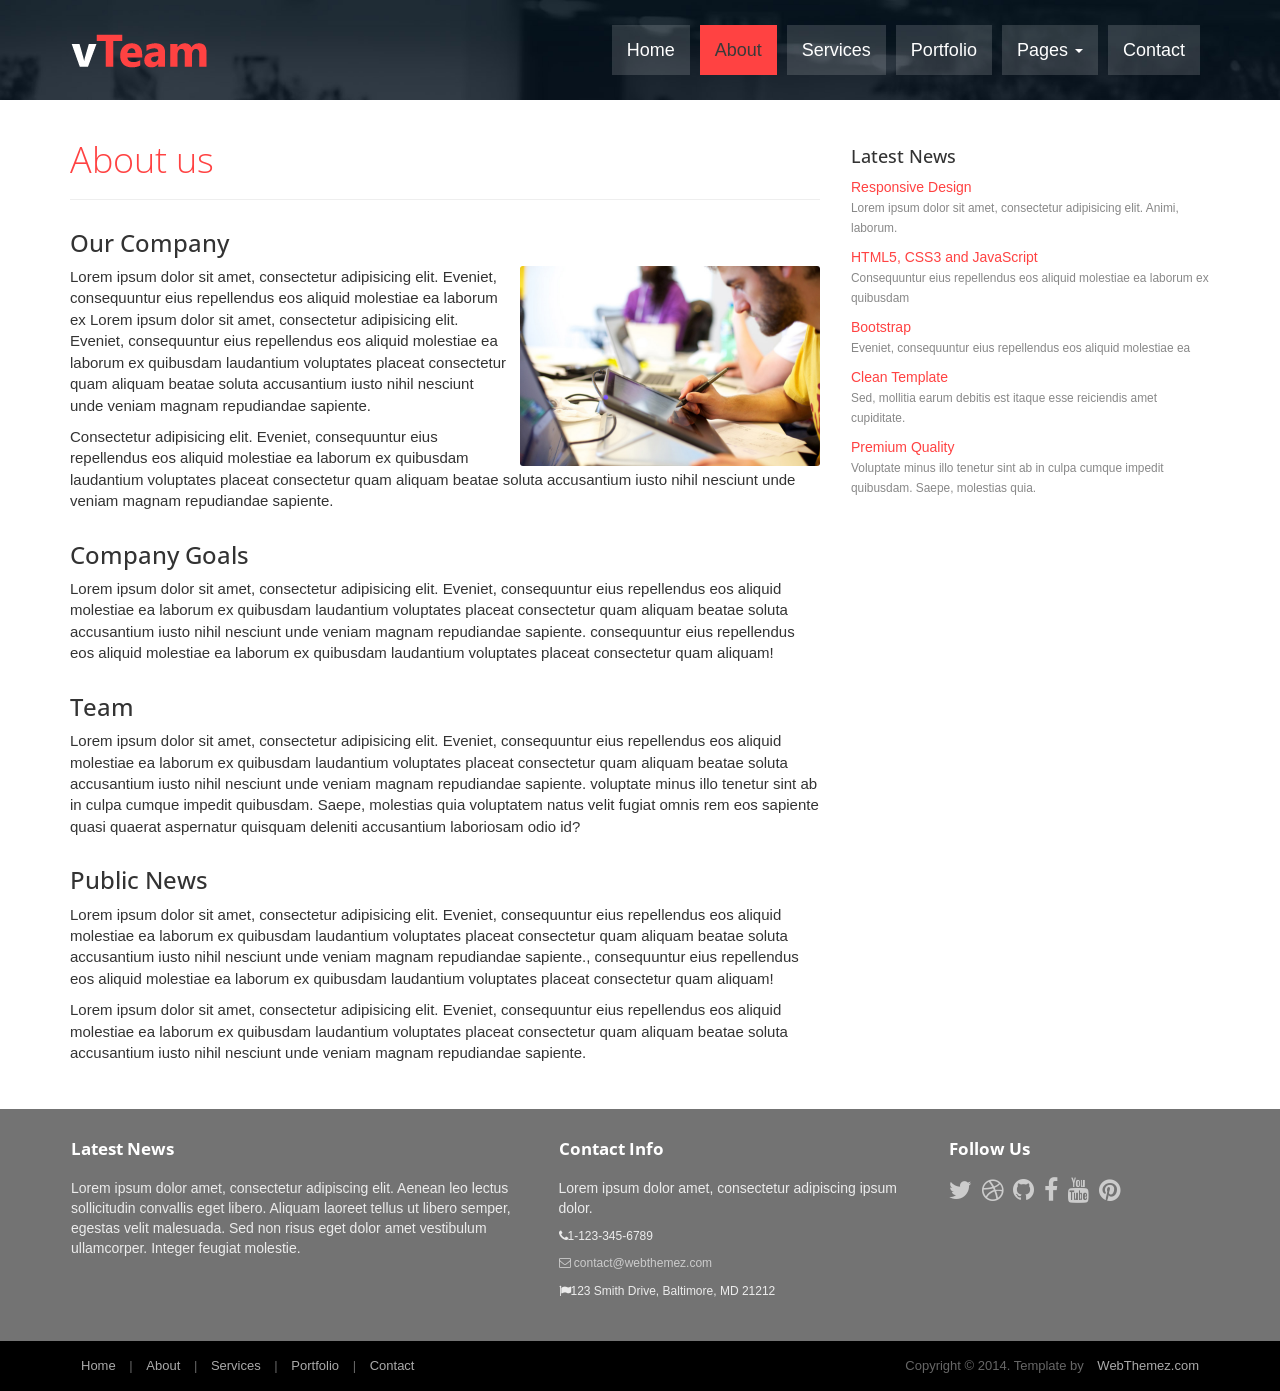
==== about.html @ 4f060463 "Initial commit" ====
<!DOCTYPE html>
<html lang="en">
<head>
	<meta charset="utf-8">
	<meta name="viewport"    content="width=device-width, initial-scale=1.0">
	<meta name="description" content="vTeam a Corporate Multipurpose Free Bootstrap Responsive template">
	<meta name="author" content="webThemez.com">	
	<title>vTeam a Corporate Multipurpose Free Bootstrap Responsive template</title>
	<link rel="favicon" href="assets/images/favicon.png">	
	<link rel="stylesheet" media="screen" href="http://fonts.googleapis.com/css?family=Open+Sans:300,400,700">
	<link rel="stylesheet" href="assets/css/bootstrap.min.css">
	<link rel="stylesheet" href="assets/css/font-awesome.min.css">
	<!-- Custom styles for our template -->
	<link rel="stylesheet" href="assets/css/bootstrap-theme.css" media="screen" >
	<link rel="stylesheet" href="assets/css/style.css">
	<!-- HTML5 shim and Respond.js IE8 support of HTML5 elements and media queries -->
	<!--[if lt IE 9]>
	<script src="assets/js/html5shiv.js"></script>
	<script src="assets/js/respond.min.js"></script>
	<![endif]-->
</head>

<body>
	<!-- Fixed navbar -->
	<div class="navbar navbar-inverse navbar-fixed-top headroom" >
		<div class="container">
			<div class="navbar-header">
				<!-- Button for smallest screens -->
				<button type="button" class="navbar-toggle" data-toggle="collapse" data-target=".navbar-collapse"><span class="icon-bar"></span> <span class="icon-bar"></span> <span class="icon-bar"></span> </button>
				<a class="navbar-brand" href="index.html"><img src="assets/images/logo.png" alt="vOne HTML5 template"></a>
			</div>
			<div class="navbar-collapse collapse">
				<ul class="nav navbar-nav pull-right">
					<li><a href="index.html">Home</a></li>
					<li class="active"><a href="about.html">About</a></li>
					<li><a href="services.html">Services</a></li>
					<li><a href="portfolio.html">Portfolio</a></li>
					<li class="dropdown">
						<a href="#" class="dropdown-toggle" data-toggle="dropdown">Pages <b class="caret"></b></a>
						<ul class="dropdown-menu">
							<li><a href="sidebar-right.html">Right Sidebar</a></li>
							<li><a href="#">Dummy Link1</a></li>
							<li><a href="#">Dummy Link2</a></li>
							<li><a href="#">Dummy Link3</a></li>
						</ul>
					</li>
					<li><a href="contact.html">Contact</a></li>
					
				</ul>
			</div><!--/.nav-collapse -->
		</div>
	</div> 
	<!-- /.navbar -->

	<header id="head" class="secondary"></header>

	<!-- container -->
	<div class="container">

		<div class="row">
			
			<!-- Article main content -->
			<article class="col-sm-8 maincontent">
				<header class="page-header">
					<h1 class="page-title">About us</h1>
				</header>
				<h3>Our Company</h3>
				<p><img src="assets/images/about.jpg" alt="" class="img-rounded pull-right" width="300" > Lorem ipsum dolor sit amet, consectetur adipisicing elit. Eveniet, consequuntur eius repellendus eos aliquid molestiae ea laborum ex Lorem ipsum dolor sit amet, consectetur adipisicing elit. Eveniet, consequuntur eius repellendus eos aliquid molestiae ea laborum ex quibusdam laudantium voluptates placeat consectetur quam aliquam beatae soluta accusantium iusto nihil nesciunt unde veniam magnam repudiandae sapiente.</p>
				<p>Consectetur adipisicing elit. Eveniet, consequuntur eius repellendus eos aliquid molestiae ea laborum ex quibusdam laudantium voluptates placeat consectetur quam aliquam beatae soluta accusantium iusto nihil nesciunt unde veniam magnam repudiandae sapiente.</p>
				<h3>Company Goals</h3>
				<p>Lorem ipsum dolor sit amet, consectetur adipisicing elit. Eveniet, consequuntur eius repellendus eos aliquid molestiae ea laborum ex quibusdam laudantium voluptates placeat consectetur quam aliquam beatae soluta accusantium iusto nihil nesciunt unde veniam magnam repudiandae sapiente. consequuntur eius repellendus eos aliquid molestiae ea laborum ex quibusdam laudantium voluptates placeat consectetur quam aliquam!</p>
				<h3>Team</h3>
				<p>Lorem ipsum dolor sit amet, consectetur adipisicing elit. Eveniet, consequuntur eius repellendus eos aliquid molestiae ea laborum ex quibusdam laudantium voluptates placeat consectetur quam aliquam beatae soluta accusantium iusto nihil nesciunt unde veniam magnam repudiandae sapiente. voluptate minus illo tenetur sint ab in culpa cumque impedit quibusdam. Saepe, molestias quia voluptatem natus velit fugiat omnis rem eos sapiente quasi quaerat aspernatur quisquam deleniti accusantium laboriosam odio id?</p>
				<h3>Public News</h3>
				<p>Lorem ipsum dolor sit amet, consectetur adipisicing elit. Eveniet, consequuntur eius repellendus eos aliquid molestiae ea laborum ex quibusdam laudantium voluptates placeat consectetur quam aliquam beatae soluta accusantium iusto nihil nesciunt unde veniam magnam repudiandae sapiente., consequuntur eius repellendus eos aliquid molestiae ea laborum ex quibusdam laudantium voluptates placeat consectetur quam aliquam!</p>
				<p>Lorem ipsum dolor sit amet, consectetur adipisicing elit. Eveniet, consequuntur eius repellendus eos aliquid molestiae ea laborum ex quibusdam laudantium voluptates placeat consectetur quam aliquam beatae soluta accusantium iusto nihil nesciunt unde veniam magnam repudiandae sapiente.</p>
				
			</article>
			<!-- /Article -->
			
			<!-- Sidebar -->
			<aside class="col-sm-4 sidebar sidebar-right">

				<div class="panel">
					<h4>Latest News</h4>
					<ul class="list-unstyled list-spaces">
						<li><a href="">Responsive Design</a><br><span class="small text-muted">Lorem ipsum dolor sit amet, consectetur adipisicing elit. Animi, laborum.</span></li>
						<li><a href="">HTML5, CSS3 and JavaScript</a><br><span class="small text-muted">Consequuntur eius repellendus eos aliquid molestiae ea laborum ex quibusdam</span></li>
						<li><a href="">Bootstrap</a><br><span class="small text-muted">Eveniet, consequuntur eius repellendus eos aliquid molestiae ea</span></li>
						<li><a href="">Clean Template</a><br><span class="small text-muted">Sed, mollitia earum debitis est itaque esse reiciendis amet cupiditate.</span></li>
						<li><a href="">Premium Quality</a><br><span class="small text-muted">Voluptate minus illo tenetur sint ab in culpa cumque impedit quibusdam. Saepe, molestias quia.</span></li>
					</ul>
				</div>

			</aside>
			<!-- /Sidebar -->

		</div>
	</div>	<!-- /container -->
	
	<footer id="footer" class="top-space">

		<div class="footer1">
			<div class="container">
				<div class="row">
					<div class="col-md-5 panel">
						<h3 class="panel-title">Latest News</h3>
						<div class="panel-body">
							<p>Lorem ipsum dolor amet, consectetur adipiscing elit. Aenean leo lectus sollicitudin convallis eget libero. Aliquam laoreet tellus ut libero semper, egestas velit malesuada. Sed non risus eget dolor amet vestibulum ullamcorper. Integer feugiat molestie.</p> 
						</div>
					</div>

					<div class="col-md-4 panel contact"> 
						<h3 class="panel-title">Contact Info</h4>
						<div class="panel-body">
						<p>Lorem ipsum dolor amet, consectetur adipiscing ipsum dolor.</p>
						<ul>
						  <li><i class="fa fa-phone"></i>1-123-345-6789</li>
						  <li><a href="#"><i class="fa fa-envelope-o"></i> contact@webthemez.com</a></li>
						  <li><i class="fa fa-flag"></i>123 Smith Drive, Baltimore, MD 21212</li>
						</ul> 
						</div>
					</div>

					<div class="col-md-3 panel">
						<h3 class="panel-title">Follow Us</h3>
						<div class="panel-body">
							<p class="follow-me-icons">
								<a href=""><i class="fa fa-twitter fa-2"></i></a>
								<a href=""><i class="fa fa-dribbble fa-2"></i></a>
								<a href=""><i class="fa fa-github fa-2"></i></a>
								<a href=""><i class="fa fa-facebook fa-2"></i></a>
								<a href=""><i class="fa fa-youtube fa-2"></i></a>
								<a href=""><i class="fa fa-pinterest fa-2"></i></a>
							</p>	
						</div>
					</div>
			
				</div> <!-- /row of panels -->
			</div>
		</div>

		<div class="footer2">
			<div class="container">
				<div class="row">
					
					<div class="col-md-6 panel">
						<div class="panel-body">
							<p class="simplenav">
								<a href="index.html">Home</a> | 
								<a href="about.html">About</a> |
								<a href="services.html">Services</a> |
								<a href="portfolio.html">Portfolio</a> |
								<a href="contact.html">Contact</a> 
							</p>
						</div>
					</div>

					<div class="col-md-6 panel">
						<div class="panel-body">
							<p class="text-right">
								Copyright &copy; 2014. Template by <a href="http://webthemez.com/" rel="develop">WebThemez.com</a> 
							</p>
						</div>
					</div>

				</div> <!-- /row of panels -->
			</div>
		</div>

	</footer>	
		




	<!-- JavaScript libs are placed at the end of the document so the pages load faster -->
	<script src="http://ajax.googleapis.com/ajax/libs/jquery/1.10.2/jquery.min.js"></script>
	<script src="http://netdna.bootstrapcdn.com/bootstrap/3.0.0/js/bootstrap.min.js"></script>
	<script src="assets/js/headroom.min.js"></script>
	<script src="assets/js/jQuery.headroom.min.js"></script>
	<script src="assets/js/custom.js"></script>
</body>
</html>
---- assets/css/style.css ----
/*
Theme: vTeam a Corporate Multipurpose Free Bootstrap Responsive template
Description: Free to use for personal and commercial use
Author: WebThemez.com
Website: http://webthemez.com
Note: Please do not remove the footer backlink (webthemez.com)--(if you want to remove contact: webthemez@gmail.com)
Licence: Creative Commons Attribution 3.0** - http://creativecommons.org/licenses/by/3.0/
*/

/*General*/
h1, h2, h3, h4, h5, h6 {
	font-family: "Open sans", Helvetica, Arial;
}
a {
color:#FF4242;
text-decoration: none;
}
p {
	font-size: 15px;
}
h1, .h1, h2, .h2, h3, .h3 {
	margin-top: 30px;
}
blockquote {
	font-style: italic;
	font-family: Georgia;
	color: #999;
	margin: 30px 0 30px;
}
label {
	color: #777;
}
.herotxt{
	background:#FF4242;
}
 
.herotxt p {
	font-size: 20px;
	color:#fff;
}
.herotxt span {
color: #fff;
display: block;
font-size: 35px;
line-height: 45px;
font-weight: normal;
margin-bottom: 12px; 
}
.herotxt p {
margin-bottom: 0;
}
.herotxt .btn-download a {
margin-top: 37px;
text-align: center;
display: inline-block;
background: #FFF317;
font-size: 18px;
padding: 10px 25px;
text-decoration:none;
color:#222;
} 
.herotxt .btn-download{ 
text-align: center;
} 
.highlight {
	margin-top: 40px;
	border-left: 1px solid rgba(255, 255, 255, 0.13);
}
.highlight:first-child {
	border: none;
}
element.style {
}
.headroom {
	-webkit-transition: all 0.4s ease-out;
	-moz-transition: all 0.4s ease-out;
	-o-transition: all 0.4s ease-out;
	transition: all 0.4s ease-out;
}
.navbar-nav .dropdown-menu {
	left: -5px;
	font-size: 13px;
	background-color:#ff4242;
}
.navbar-nav .dropdown-menu > li > a{
	color:#fff;
}
.navbar-inverse .navbar-nav > li > a, .navbar-inverse .navbar-nav > .open ul > a {
color: rgba(255, 255, 255, 1); 
background: rgba(255, 255, 255, 0.15);
}
.navbar-inverse {
	background:transparent;
}
.navbar-nav>li{
	margin-right: 10px;
}
.navbar-nav>li>a {
	font-size: 18px;
}
.navbar-inverse{
	border:none !important;	
}
.navbar-inverse .navbar-nav > .active > a, .navbar-nav>li:hover { 
color: #3A3A3A !important;
background:#FF4242;
}
.navbar-fixed-top, .navbar-fixed-bottom { 
z-index: 9999;
}
.navbar-fixed-top{
	position:absolute;
	}
.btn:hover{
	color: #3A3A3A !important;
background: #2ED037;
}
.btn{
	color: #3A3A3A !important;
background: #85E556;
}
.btn-action, .btn-primary {
color: #3A3A3A !important;
background: #85E556;
}
/* Header */
#head {
	background: #181015 url( ../images/bg_header.jpg) no-repeat;
	background-size: cover;
	min-height: 520px;
	text-align: center;
	padding-top: 240px;
	color: white;
	font-family: "Open sans", Helvetica, Arial;
	font-weight: 300;
}
#head.secondary {
	height: 100px;
	min-height: 100px;
	padding-top: 0px;
}
#head .lead {
	font-family: "Open sans", Helvetica, Arial;
	font-size: 44px;
	margin-bottom: 6px;
	color: white;
	line-height: 1.15em;
}
#head .tagline {
	color: rgba(255,255,255,0.75);
	margin-bottom: 25px;
}
#head .tagline a {
	color: #fff;
}
#head .btn {
	margin-bottom: 10px;
}
#head .btn-default {
	text-shadow: none;
	background: transparent;
	color: rgba(255,255,255,.5);
	-webkit-box-shadow: inset 0px 0px 0px 3px rgba(255,255,255,.5);
	-moz-box-shadow: inset 0px 0px 0px 3px rgba(255,255,255,.5);
	box-shadow: inset 0px 0px 0px 3px rgba(255,255,255,.5);
	background: transparent;
}
#head .btn-default:hover,  #head .btn-default:focus {
	color: rgba(255,255,255,.8);
	-webkit-box-shadow: inset 0px 0px 0px 3px rgba(255,255,255,.8);
	-moz-box-shadow: inset 0px 0px 0px 3px rgba(255,255,255,.8);
	box-shadow: inset 0px 0px 0px 3px rgba(255,255,255,.8);
	background: transparent;
}
#head .btn-default:active,  #head .btn-default.active {
	color: #fff;
	-webkit-box-shadow: inset 0px 0px 0px 3px #fff;
	-moz-box-shadow: inset 0px 0px 0px 3px #fff;
	box-shadow: inset 0px 0px 0px 3px #fff;
	background: transparent;
}
.panel {
	margin-bottom: 0px;
	background-color: transparent;
	border: 1px solid transparent;
	border-radius: 0px;
	-webkit-box-shadow: none;
	box-shadow: none;
}
.panel-body {
	padding: 0px;
}
.sectionBox {
	padding-top: 35px;
	padding-bottom:40px;
} 
.slideUp {
	top: -100px;
}
.headroom {
	-webkit-transition: all 0.4s ease-out;
	-moz-transition: all 0.4s ease-out;
	-o-transition: all 0.4s ease-out;
	transition: all 0.4s ease-out;
}
.serviceslist .btn {
	padding: 10px 38px;
	font-weight: bold;
	border: 0 none;
	-webkit-border-radius: 3px;
	-moz-border-radius: 3px;
	border-radius: 3px;
	width:100%;
}
/* Highlights*/
.highlight {
	margin-top: 40px;
}
.h-caption {
	text-align: center;
}
.h-caption i {
	display: block;
	font-size: 46px;
	color: #fff;
	float:left;	
	margin-right: 9px; 
}
.thumbnail {
display: block;
padding: 0px;
border-radius: 0;
}
.h-caption h4 {
	color: #000;
	font-size: 22px;
	font-weight: normal; 
	text-align:left; 
	padding-bottom:15px;	
}
.h-caption .fa {
color: #FF4242;
font-size: 32px;
}
.caption h4 {
	color: #000;
	font-size: 22px;
	font-weight: normal; 
	text-align:left; 
}
.jumbotron p {
	font-size: inherit;
	color: #555;
	font-size: 16px;
	padding: 0px;
}
.jumbotron .fa{ 
	color:#FF4242;
	}
.h-body {
}
.jumbotron { 
background:#fff;
}
.page-title {
	margin-top: 20px;
	font-weight: 300;
	color:#FF4242;
}
.text-muted {
	color: #888;
}
.breadcrumb {
	background: none;
	padding: 0;
	margin: 30px 0 0px 0;
}
ul.list-spaces li {
	margin-bottom: 10px;
}
.bgColor1 {
	background-color: #323a47;
	color: #fff;
}
.bgColor1 .fa {
	color: #fff;
}
/* Helpers */
.container-full {
	margin: 0 auto;
	width: 100%;
}
.top-space {
	margin-top: 35px;
}
.top-margin {
	margin-top: 20px;
}
img {
	max-width: 100%;
}
img.pull-right {
	margin-left: 10px;
}
img.pull-left {
	margin-right: 10px;
}
#map {
	width: 100%;
	height: 280px;
}
#social {
	margin-top: 50px;
	margin-bottom: 50px;
}
#social .wrapper {
	width: 340px;
	margin: 0 auto;
}
.sidebar {
	padding-top: 36px;
	padding-bottom: 30px;
}
.sidebar .panel {
	margin-bottom: 20px;
}
.sidebar h1, .sidebar .h1, .sidebar h2, .sidebar .h2, .sidebar h3, .sidebar .h3 {
	margin-top: 20px;
}
.glyphicon-lg{font-size:3em}
.blockquote-box{margin-bottom:25px}
.blockquote-box .square{
width: 92px;
min-height: 50px;
margin-right: 22px;
text-align: center!important;
background-color: #FFFFFF;
padding: 20px 0;
border: 1px solid #e6e6e6;}
.blockquote-box.blockquote-primary{border-color:#357EBD}
.blockquote-box.blockquote-primary .square{color: #FF4242;}
.blockquote-box.blockquote-success{border-color:#4CAE4C}
.blockquote-box.blockquote-success .square{color: #FF4242;}
.blockquote-box.blockquote-info{border-color:#46B8DA}
.blockquote-box.blockquote-info .square{color: #FF4242;}
.blockquote-box.blockquote-warning{border-color:#EEA236}
.blockquote-box.blockquote-warning .square{color: #FF4242;}
.blockquote-box.blockquote-danger{border-color:#D43F3A}
.blockquote-box.blockquote-danger .square{color: #FF4242;}
/* Footer */
.footer1 {
	background:#737373;
	padding: 30px 0 0 0;
	font-size: 12px;
	color: #999;
}
.footer1 a {
	color: #ccc;
}
.footer1 a:hover {
	color: #fff;
}
.footer1 .panel {
	margin-bottom: 30px;
}
.footer1 .panel-title {
	font-size: 17px;
	font-weight: bold;
	color: #fff;
	margin: 0 0 20px;
}
.footer1 .entry-meta {
	border-top: 1px solid #ccc;
	border-bottom: 1px solid #ccc;
	margin: 0 0 35px 0;
	padding: 2px 0;
	color: #888888;
	font-size: 12px;
	font-size: 0.75rem;
}
.footer1 .entry-meta a {
	color: #333333;
}
.footer1 .entry-meta .meta-in {
	border-top: 1px solid #ccc;
	border-bottom: 1px solid #ccc;
	padding: 10px 0;
}
.follow-me-icons {
	font-size: 30px;
}
.follow-me-icons i {
	float: left;
	margin: 0 10px 0 0;
	font-size: 25px;
}
.footer2 {
	background: #000;
	padding: 15px 0;
	color: #777;
	font-size: 13px;
}
.footer2 a {
	color: #aaa;
	padding: 0px 10px;
	font-size: 13px;
}
.footer1 p {
	font-size: 14px;
	color: #ececec;
}
.footer2 a:hover {
	color: #fff;
}
.footer2 p {
	margin: 0;
	color: #666;
	font-size: 13px;
}
.panel-simplenav {
	margin-left: -5px;
}
.panel-simplenav a {
	margin: 0 5px;
}
/* carousel */
#quote-carousel {
	padding: 0 10px 30px 10px;
	margin-top: 30px 0px 0px;
}
/* Control buttons  */
#quote-carousel .carousel-control {
	background: none;
	color: #222;
	font-size: 2.3em;
	text-shadow: none;
	margin-top: 30px;
}
/* Previous button  */
#quote-carousel .carousel-control.left {
	left: -12px;
}
/* Next button  */
#quote-carousel .carousel-control.right {
	right: -12px !important;
}
/* Changes the position of the indicators */
#quote-carousel .carousel-indicators {
	right: 50%;
	top: auto;
	bottom: 0px;
	margin-right: -19px;
}
/* Changes the color of the indicators */
#quote-carousel .carousel-indicators li {
	background: #c0c0c0;
}
.item p {
	font-size: 16px;
}
#quote-carousel .carousel-indicators .active {
	background: #333333;
}
#quote-carousel img {
	width: 250px;
	height: 100px;
}
/* End carousel */

.item blockquote {
	border-left: none;
	margin: 0;
}
.item blockquote img {
	margin-bottom: 10px;
}
.item blockquote p:before {
	content: "\f10d";
	font-family: 'Fontawesome';
	float: left;
	margin-right: 10px;
}
.contact ul {
	padding: 0px;
}
.contact ul li {
	margin-bottom: 10px;
	list-style: none;
	color: #ECECEC;
}
footer ul li {
	list-style: none;
}
#map-canvas {
	height: 100%;
	margin: 0px;
	padding: 0px
}
/* ------- */

.isotopeWrapper article {
	margin-bottom: 30px;
}
#portfolio {
}
#portfolio img {
	width: 100%;
}
#portfolio article p {
	margin-bottom: 1.45em;
	/*set next row on the baseline*/;
}
nav#filter {
	margin-bottom: 1.5em;
}
nav#filter li {
	display: inline-block;
	margin: 0 0 0 5px;
}
nav#filter a {
	padding: 4px 12px;
	line-height: 20px; 
	text-decoration: none;
	color: #ABABAB; 
font-size: 18px;
}
nav#filter a.current {
	background: #fff;
	color: #FF3F3F;
}
.iconColor .fa {
	color: #ee0c45;
}
.portfolio-items article img {
	width: 100%;
}
.portfolio-item {
	display: block;
	position: relative;
	-webkit-transition: all 0.2s ease-in-out;
	-moz-transition: all 0.2s ease-in-out;
	-o-transition: all 0.2s ease-in-out;
	transition: all 0.2s ease-in-out;
}
.portfolio-item img {
	-webkit-transition: all 300ms linear;
	-moz-transition: all 300ms linear;
	-o-transition: all 300ms linear;
	-ms-transition: all 300ms linear;
	transition: all 300ms linear;
}
.portfolio-item .portfolio-desc {
	display: block;
	opacity: 0;
	position: absolute;
	width: 100%;
	left: 0;
	top: 0;
	color: rgba(220, 220, 220);
}
.fancybox-overlay {
	background: rgba(0, 0, 0, 0.64);
}
.portfolio-item:hover .portfolio-desc {
	padding-top: 20%;
	height: 100%;
	transition: all 200ms ease-in-out 0s;
	opacity: 1;
	background: rgba(61, 61, 61, 0.72);
}
.isotope-item {
	margin-bottom: 25px;
	display: inline-block;
	list-style: none;
}
.portfolio-item .portfolio-desc a {
	color: #fff;
	text-align: center;
	display: block;
}
.portfolio-item .portfolio-desc a:hover {
	/*text-shadow: 2px 2px 1px rgba(0, 0, 0, 0.7);*/
	text-decoration: none;
}
.portfolio-item .portfolio-desc .folio-info {
	top: -20px;
	padding: 30px;
	height: 0;
	opacity: 0;
	position: relative;
}
.portfolio-item:hover .folio-info {
	height: 100%;
	opacity: 1;
	transition: all 500ms ease-in-out 0s;
	top: 5px;
}
.portfolio-item .portfolio-desc .folio-info h5 {
	text-transform: uppercase;
	text-align: center;
	font-weight: bold;
	font-size: 1.4em;
}
.portfolio-item .portfolio-desc .folio-info p {
	color: #ffffff;
	font-size: 12px;
}
.contact-details {
padding: 20px;
background: #fff;
border: none;
position: relative; 
}

/**
  MEDIA QUERIES
*/
@media (max-width: 767px) {
#head {
	min-height: 420px;
	padding-top: 160px;
}
#head .lead {
	font-size: 34px;
}
.navbar-collapse{
background:rgba(0,0,0,0.80)	;
	}
}

/* Small devices (tablets, 768px and up) */
@media (min-width: 768px) {
#quote-carousel {
	margin-bottom: 0;
	padding: 0 40px 30px 40px;
	margin-top: 30px;
}
}

@media (max-width: 767px) {
.navbar-collapse ul {
	text-align: right;
	margin-right: 0px;
}
}

/* Small devices (tablets, up to 768px) */
@media (max-width: 768px) {
/* Make the indicators larger for easier clicking with fingers/thumb on mobile */    
#quote-carousel .carousel-indicators {
	bottom: -20px !important;
}
.navbar-inverse .navbar-collapse, .navbar-inverse .navbar-form {
	border-color: #101010;
	overflow: hidden;
}
.navbar-inverse .navbar-nav .open .dropdown-menu>li>a {
	color: #fff;
}
#quote-carousel .carousel-indicators li {
	display: inline-block;
	margin: 0px 5px;
	width: 15px;
	height: 15px;
}
#quote-carousel .carousel-indicators li.active {
	margin: 0px 5px;
	width: 20px;
	height: 20px;
}
}
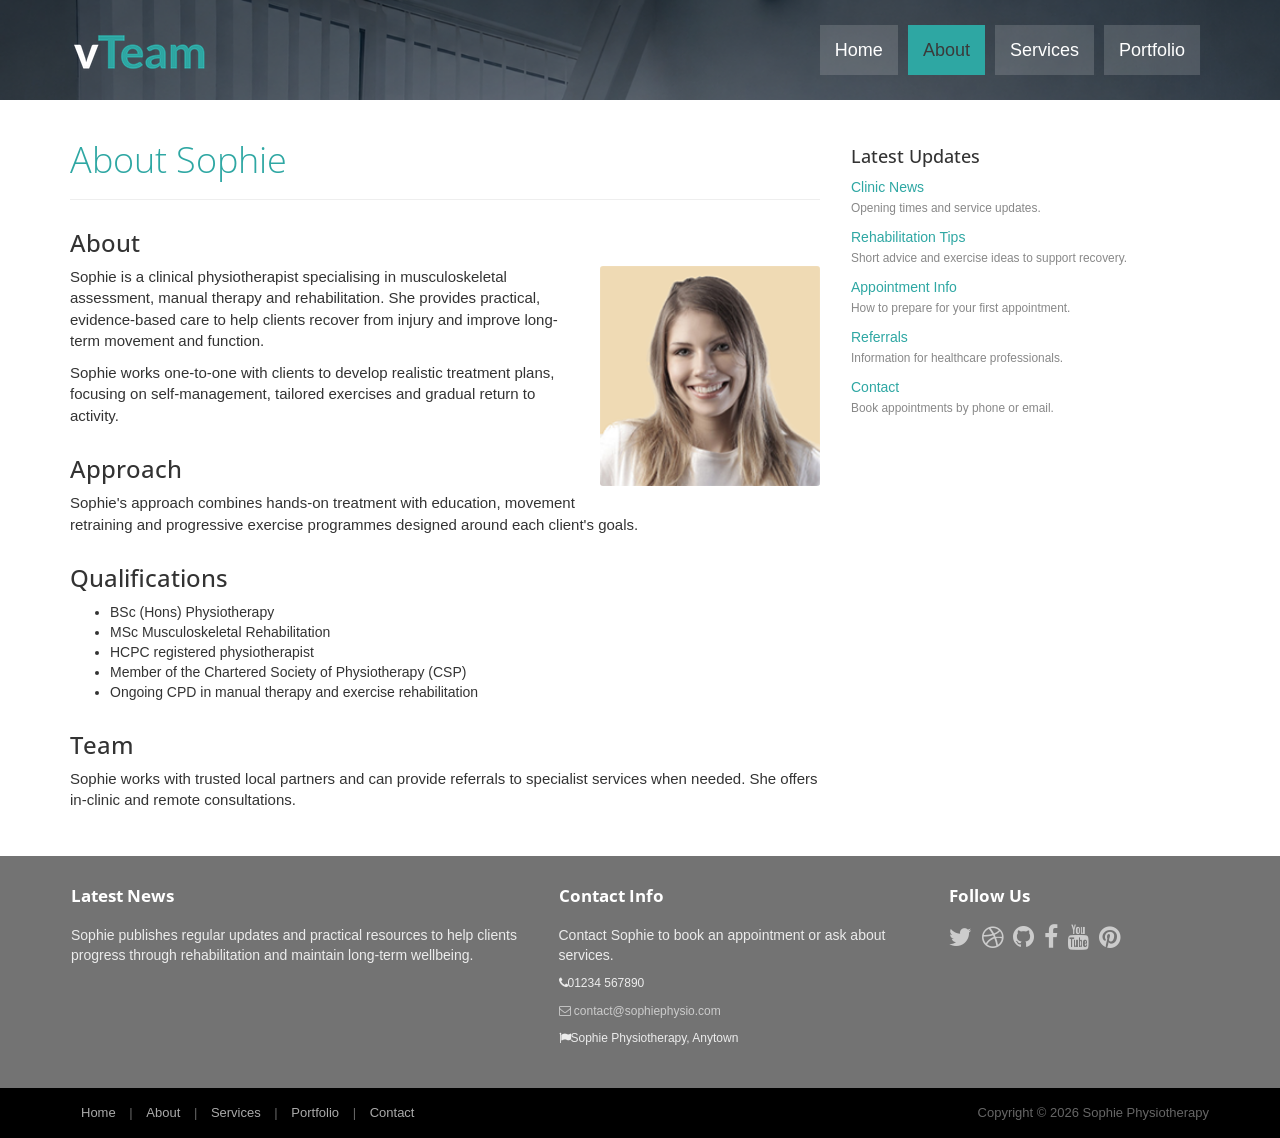
==== commit 4b2c4ba8: "updates" ====
--- a/about.html
+++ b/about.html
@@ -3,9 +3,9 @@
 <head>
 	<meta charset="utf-8">
 	<meta name="viewport"    content="width=device-width, initial-scale=1.0">
-	<meta name="description" content="vTeam a Corporate Multipurpose Free Bootstrap Responsive template">
-	<meta name="author" content="webThemez.com">	
-	<title>vTeam a Corporate Multipurpose Free Bootstrap Responsive template</title>
+	<meta name="description" content="About Sophie - Sophie Physiotherapy, personalised physiotherapy services">
+	<meta name="author" content="Sophie"> 	
+	<title>About - Sophie Physiotherapy</title>
 	<link rel="favicon" href="assets/images/favicon.png">	
 	<link rel="stylesheet" media="screen" href="http://fonts.googleapis.com/css?family=Open+Sans:300,400,700">
 	<link rel="stylesheet" href="assets/css/bootstrap.min.css">
@@ -24,10 +24,10 @@
 	<!-- Fixed navbar -->
 	<div class="navbar navbar-inverse navbar-fixed-top headroom" >
 		<div class="container">
-			<div class="navbar-header">
+				<div class="navbar-header">
 				<!-- Button for smallest screens -->
 				<button type="button" class="navbar-toggle" data-toggle="collapse" data-target=".navbar-collapse"><span class="icon-bar"></span> <span class="icon-bar"></span> <span class="icon-bar"></span> </button>
-				<a class="navbar-brand" href="index.html"><img src="assets/images/logo.png" alt="vOne HTML5 template"></a>
+				<a class="navbar-brand" href="index.html"><img src="assets/images/logo.png" alt="Sophie Physiotherapy"></a>
 			</div>
 			<div class="navbar-collapse collapse">
 				<ul class="nav navbar-nav pull-right">
@@ -35,16 +35,7 @@
 					<li class="active"><a href="about.html">About</a></li>
 					<li><a href="services.html">Services</a></li>
 					<li><a href="portfolio.html">Portfolio</a></li>
-					<li class="dropdown">
-						<a href="#" class="dropdown-toggle" data-toggle="dropdown">Pages <b class="caret"></b></a>
-						<ul class="dropdown-menu">
-							<li><a href="sidebar-right.html">Right Sidebar</a></li>
-							<li><a href="#">Dummy Link1</a></li>
-							<li><a href="#">Dummy Link2</a></li>
-							<li><a href="#">Dummy Link3</a></li>
-						</ul>
-					</li>
-					<li><a href="contact.html">Contact</a></li>
+
 					
 				</ul>
 			</div><!--/.nav-collapse -->
@@ -62,18 +53,23 @@
 			<!-- Article main content -->
 			<article class="col-sm-8 maincontent">
 				<header class="page-header">
-					<h1 class="page-title">About us</h1>
+					<h1 class="page-title">About Sophie</h1>
 				</header>
-				<h3>Our Company</h3>
-				<p><img src="assets/images/about.jpg" alt="" class="img-rounded pull-right" width="300" > Lorem ipsum dolor sit amet, consectetur adipisicing elit. Eveniet, consequuntur eius repellendus eos aliquid molestiae ea laborum ex Lorem ipsum dolor sit amet, consectetur adipisicing elit. Eveniet, consequuntur eius repellendus eos aliquid molestiae ea laborum ex quibusdam laudantium voluptates placeat consectetur quam aliquam beatae soluta accusantium iusto nihil nesciunt unde veniam magnam repudiandae sapiente.</p>
-				<p>Consectetur adipisicing elit. Eveniet, consequuntur eius repellendus eos aliquid molestiae ea laborum ex quibusdam laudantium voluptates placeat consectetur quam aliquam beatae soluta accusantium iusto nihil nesciunt unde veniam magnam repudiandae sapiente.</p>
-				<h3>Company Goals</h3>
-				<p>Lorem ipsum dolor sit amet, consectetur adipisicing elit. Eveniet, consequuntur eius repellendus eos aliquid molestiae ea laborum ex quibusdam laudantium voluptates placeat consectetur quam aliquam beatae soluta accusantium iusto nihil nesciunt unde veniam magnam repudiandae sapiente. consequuntur eius repellendus eos aliquid molestiae ea laborum ex quibusdam laudantium voluptates placeat consectetur quam aliquam!</p>
+				<h3>About</h3>
+			<p><img src="assets/images/about.jpg" alt="Sophie" class="img-rounded pull-right" width="220" style="margin-left: 15px; margin-bottom: 15px;"> Sophie is a clinical physiotherapist specialising in musculoskeletal assessment, manual therapy and rehabilitation. She provides practical, evidence-based care to help clients recover from injury and improve long-term movement and function.</p>
+				<p>Sophie works one-to-one with clients to develop realistic treatment plans, focusing on self-management, tailored exercises and gradual return to activity.</p>
+				<h3>Approach</h3>
+				<p>Sophie's approach combines hands-on treatment with education, movement retraining and progressive exercise programmes designed around each client's goals.</p>
+				<h3>Qualifications</h3>
+				<ul>
+					<li>BSc (Hons) Physiotherapy</li>
+					<li>MSc Musculoskeletal Rehabilitation</li>
+					<li>HCPC registered physiotherapist</li>
+					<li>Member of the Chartered Society of Physiotherapy (CSP)</li>
+					<li>Ongoing CPD in manual therapy and exercise rehabilitation</li>
+				</ul>
 				<h3>Team</h3>
-				<p>Lorem ipsum dolor sit amet, consectetur adipisicing elit. Eveniet, consequuntur eius repellendus eos aliquid molestiae ea laborum ex quibusdam laudantium voluptates placeat consectetur quam aliquam beatae soluta accusantium iusto nihil nesciunt unde veniam magnam repudiandae sapiente. voluptate minus illo tenetur sint ab in culpa cumque impedit quibusdam. Saepe, molestias quia voluptatem natus velit fugiat omnis rem eos sapiente quasi quaerat aspernatur quisquam deleniti accusantium laboriosam odio id?</p>
-				<h3>Public News</h3>
-				<p>Lorem ipsum dolor sit amet, consectetur adipisicing elit. Eveniet, consequuntur eius repellendus eos aliquid molestiae ea laborum ex quibusdam laudantium voluptates placeat consectetur quam aliquam beatae soluta accusantium iusto nihil nesciunt unde veniam magnam repudiandae sapiente., consequuntur eius repellendus eos aliquid molestiae ea laborum ex quibusdam laudantium voluptates placeat consectetur quam aliquam!</p>
-				<p>Lorem ipsum dolor sit amet, consectetur adipisicing elit. Eveniet, consequuntur eius repellendus eos aliquid molestiae ea laborum ex quibusdam laudantium voluptates placeat consectetur quam aliquam beatae soluta accusantium iusto nihil nesciunt unde veniam magnam repudiandae sapiente.</p>
+				<p>Sophie works with trusted local partners and can provide referrals to specialist services when needed. She offers in-clinic and remote consultations.</p>
 				
 			</article>
 			<!-- /Article -->
@@ -82,13 +78,13 @@
 			<aside class="col-sm-4 sidebar sidebar-right">
 
 				<div class="panel">
-					<h4>Latest News</h4>
+					<h4>Latest Updates</h4>
 					<ul class="list-unstyled list-spaces">
-						<li><a href="">Responsive Design</a><br><span class="small text-muted">Lorem ipsum dolor sit amet, consectetur adipisicing elit. Animi, laborum.</span></li>
-						<li><a href="">HTML5, CSS3 and JavaScript</a><br><span class="small text-muted">Consequuntur eius repellendus eos aliquid molestiae ea laborum ex quibusdam</span></li>
-						<li><a href="">Bootstrap</a><br><span class="small text-muted">Eveniet, consequuntur eius repellendus eos aliquid molestiae ea</span></li>
-						<li><a href="">Clean Template</a><br><span class="small text-muted">Sed, mollitia earum debitis est itaque esse reiciendis amet cupiditate.</span></li>
-						<li><a href="">Premium Quality</a><br><span class="small text-muted">Voluptate minus illo tenetur sint ab in culpa cumque impedit quibusdam. Saepe, molestias quia.</span></li>
+						<li><a href="">Clinic News</a><br><span class="small text-muted">Opening times and service updates.</span></li>
+						<li><a href="">Rehabilitation Tips</a><br><span class="small text-muted">Short advice and exercise ideas to support recovery.</span></li>
+						<li><a href="">Appointment Info</a><br><span class="small text-muted">How to prepare for your first appointment.</span></li>
+						<li><a href="">Referrals</a><br><span class="small text-muted">Information for healthcare professionals.</span></li>
+						<li><a href="">Contact</a><br><span class="small text-muted">Book appointments by phone or email.</span></li>
 					</ul>
 				</div>
 
@@ -106,20 +102,20 @@
 					<div class="col-md-5 panel">
 						<h3 class="panel-title">Latest News</h3>
 						<div class="panel-body">
-							<p>Lorem ipsum dolor amet, consectetur adipiscing elit. Aenean leo lectus sollicitudin convallis eget libero. Aliquam laoreet tellus ut libero semper, egestas velit malesuada. Sed non risus eget dolor amet vestibulum ullamcorper. Integer feugiat molestie.</p> 
+							<p>Sophie publishes regular updates and practical resources to help clients progress through rehabilitation and maintain long-term wellbeing.</p> 
 						</div>
 					</div>
 
 					<div class="col-md-4 panel contact"> 
 						<h3 class="panel-title">Contact Info</h4>
-						<div class="panel-body">
-						<p>Lorem ipsum dolor amet, consectetur adipiscing ipsum dolor.</p>
-						<ul>
-						  <li><i class="fa fa-phone"></i>1-123-345-6789</li>
-						  <li><a href="#"><i class="fa fa-envelope-o"></i> contact@webthemez.com</a></li>
-						  <li><i class="fa fa-flag"></i>123 Smith Drive, Baltimore, MD 21212</li>
-						</ul> 
-						</div>
+												<div class="panel-body">
+												<p>Contact Sophie to book an appointment or ask about services.</p>
+												<ul>
+													<li><i class="fa fa-phone"></i>01234 567890</li>
+													<li><a href="mailto:contact@sophiephysio.com"><i class="fa fa-envelope-o"></i> contact@sophiephysio.com</a></li>
+													<li><i class="fa fa-flag"></i>Sophie Physiotherapy, Anytown</li>
+												</ul> 
+												</div>
 					</div>
 
 					<div class="col-md-3 panel">
@@ -159,7 +155,7 @@
 					<div class="col-md-6 panel">
 						<div class="panel-body">
 							<p class="text-right">
-								Copyright &copy; 2014. Template by <a href="http://webthemez.com/" rel="develop">WebThemez.com</a> 
+								Copyright &copy; 2026 Sophie Physiotherapy
 							</p>
 						</div>
 					</div>
--- a/assets/css/style.css
+++ b/assets/css/style.css
@@ -12,7 +12,7 @@
 	font-family: "Open sans", Helvetica, Arial;
 }
 a {
-color:#FF4242;
+color:#2EA7A3;
 text-decoration: none;
 }
 p {
@@ -31,18 +31,18 @@
 	color: #777;
 }
 .herotxt{
-	background:#FF4242;
+	background:#2EA7A3;
 }
  
 .herotxt p {
-	font-size: 20px;
+	font-size: 24px;
 	color:#fff;
 }
 .herotxt span {
 color: #fff;
 display: block;
-font-size: 35px;
-line-height: 45px;
+font-size: 42px;
+line-height: 50px;
 font-weight: normal;
 margin-bottom: 12px; 
 }
@@ -53,7 +53,7 @@
 margin-top: 37px;
 text-align: center;
 display: inline-block;
-background: #FFF317;
+background: #00BFA5;
 font-size: 18px;
 padding: 10px 25px;
 text-decoration:none;
@@ -80,7 +80,7 @@
 .navbar-nav .dropdown-menu {
 	left: -5px;
 	font-size: 13px;
-	background-color:#ff4242;
+	background-color:#2EA7A3;
 }
 .navbar-nav .dropdown-menu > li > a{
 	color:#fff;
@@ -103,7 +103,7 @@
 }
 .navbar-inverse .navbar-nav > .active > a, .navbar-nav>li:hover { 
 color: #3A3A3A !important;
-background:#FF4242;
+background:#2EA7A3;
 }
 .navbar-fixed-top, .navbar-fixed-bottom { 
 z-index: 9999;
@@ -239,8 +239,8 @@
 	padding-bottom:15px;	
 }
 .h-caption .fa {
-color: #FF4242;
-font-size: 32px;
+	color: #2EA7A3;
+	font-size: 32px;
 }
 .caption h4 {
 	color: #000;
@@ -255,7 +255,7 @@
 	padding: 0px;
 }
 .jumbotron .fa{ 
-	color:#FF4242;
+	color: #2EA7A3;
 	}
 .h-body {
 }
@@ -265,7 +265,7 @@
 .page-title {
 	margin-top: 20px;
 	font-weight: 300;
-	color:#FF4242;
+	color: #2EA7A3;
 }
 .text-muted {
 	color: #888;
@@ -338,16 +338,47 @@
 padding: 20px 0;
 border: 1px solid #e6e6e6;}
 .blockquote-box.blockquote-primary{border-color:#357EBD}
-.blockquote-box.blockquote-primary .square{color: #FF4242;}
+.blockquote-box.blockquote-primary .square{color: #2EA7A3;}
 .blockquote-box.blockquote-success{border-color:#4CAE4C}
-.blockquote-box.blockquote-success .square{color: #FF4242;}
+.blockquote-box.blockquote-success .square{color: #2EA7A3;}
 .blockquote-box.blockquote-info{border-color:#46B8DA}
-.blockquote-box.blockquote-info .square{color: #FF4242;}
+.blockquote-box.blockquote-info .square{color: #2EA7A3;}
 .blockquote-box.blockquote-warning{border-color:#EEA236}
-.blockquote-box.blockquote-warning .square{color: #FF4242;}
+.blockquote-box.blockquote-warning .square{color: #2EA7A3;}
 .blockquote-box.blockquote-danger{border-color:#D43F3A}
-.blockquote-box.blockquote-danger .square{color: #FF4242;}
+.blockquote-box.blockquote-danger .square{color: #2EA7A3;}
 /* Footer */
+/* Responsive adjustments for hero/slider on small screens */
+@media (max-width: 767px) {
+  #head {
+    padding-top: 140px;
+    min-height: 320px;
+  }
+  #head .lead { font-size: 28px; }
+  .da-slide h2 { font-size: 28px; line-height: 1.1em; }
+  .da-slide p { font-size: 16px; }
+  .herotxt span { font-size: 28px; line-height: 32px; }
+  .herotxt p { font-size: 18px; }
+}
+
+@media (max-width: 480px) {
+  #head { padding-top: 110px; }
+  .da-slide h2 { font-size: 18px; }
+  .da-slide p { font-size: 13px; }
+  .herotxt span { font-size: 18px; line-height: 22px; }
+}
+
+/* About section image sizing */
+.maincontent .img-rounded.pull-right {
+  max-width: 100%;
+  height: auto;
+}
+
+@media (max-width: 767px) {
+  .maincontent .img-rounded.pull-right {
+    width: 180px !important;
+  }
+}
 .footer1 {
 	background:#737373;
 	padding: 30px 0 0 0;
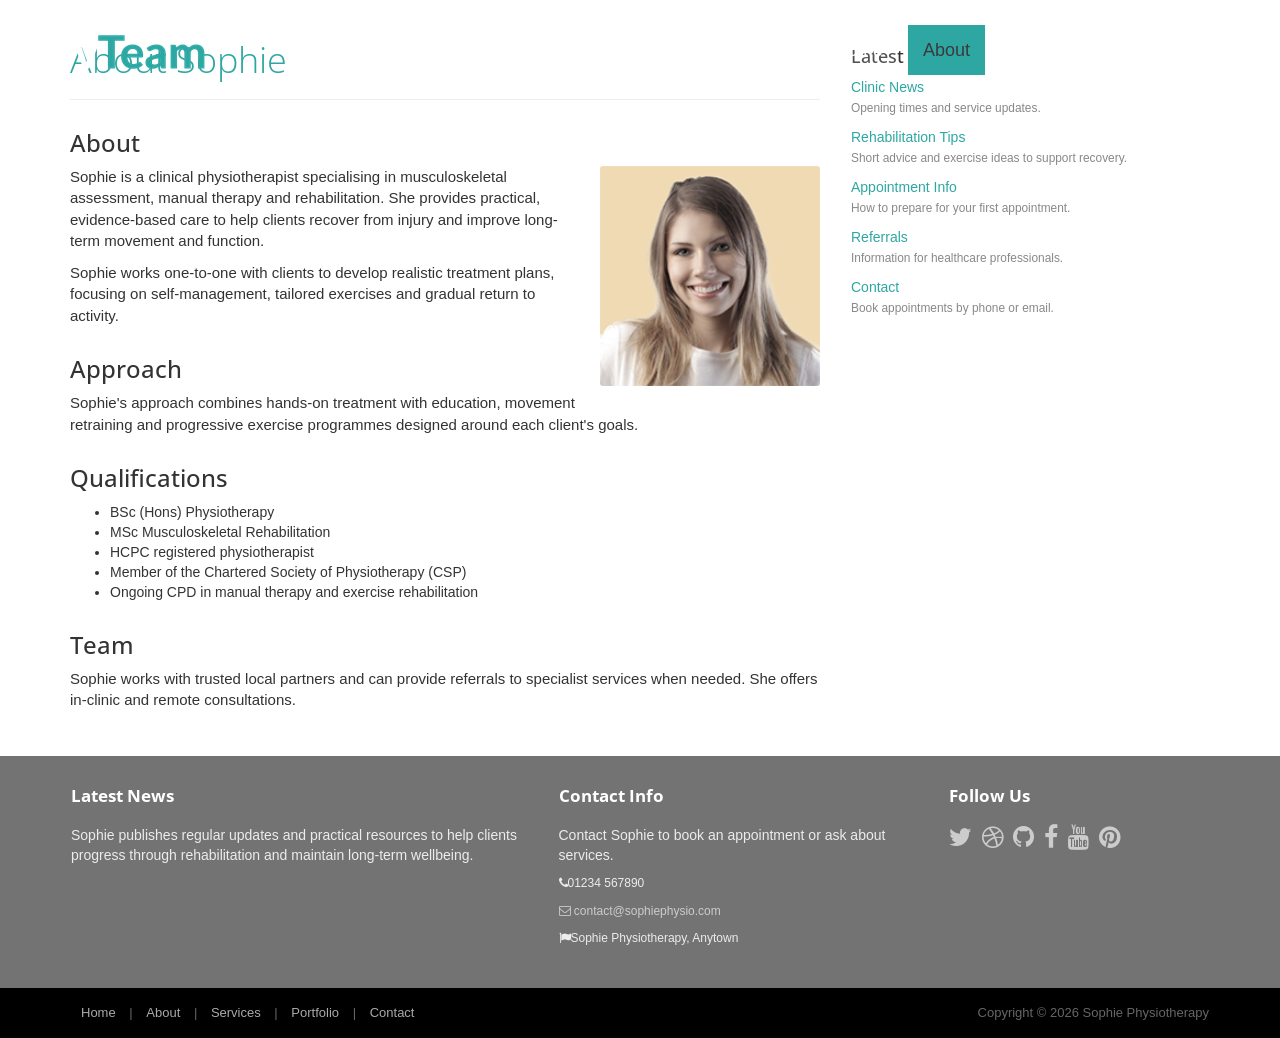
==== commit 17add0dc: "updates" ====
--- a/about.html
+++ b/about.html
@@ -7,7 +7,7 @@
 	<meta name="author" content="Sophie"> 	
 	<title>About - Sophie Physiotherapy</title>
 	<link rel="favicon" href="assets/images/favicon.png">	
-	<link rel="stylesheet" media="screen" href="http://fonts.googleapis.com/css?family=Open+Sans:300,400,700">
+	<link rel="stylesheet" media="screen" href="https://fonts.googleapis.com/css?family=Open+Sans:300,400,700">
 	<link rel="stylesheet" href="assets/css/bootstrap.min.css">
 	<link rel="stylesheet" href="assets/css/font-awesome.min.css">
 	<!-- Custom styles for our template -->
@@ -42,8 +42,6 @@
 		</div>
 	</div> 
 	<!-- /.navbar -->
-
-	<header id="head" class="secondary"></header>
 
 	<!-- container -->
 	<div class="container">
@@ -171,8 +169,8 @@
 
 
 	<!-- JavaScript libs are placed at the end of the document so the pages load faster -->
-	<script src="http://ajax.googleapis.com/ajax/libs/jquery/1.10.2/jquery.min.js"></script>
-	<script src="http://netdna.bootstrapcdn.com/bootstrap/3.0.0/js/bootstrap.min.js"></script>
+	<script src="https://ajax.googleapis.com/ajax/libs/jquery/1.10.2/jquery.min.js"></script>
+	<script src="https://netdna.bootstrapcdn.com/bootstrap/3.0.0/js/bootstrap.min.js"></script>
 	<script src="assets/js/headroom.min.js"></script>
 	<script src="assets/js/jQuery.headroom.min.js"></script>
 	<script src="assets/js/custom.js"></script>
--- a/assets/css/style.css
+++ b/assets/css/style.css
@@ -111,6 +111,41 @@
 .navbar-fixed-top{
 	position:absolute;
 	}
+@media (max-width: 767px) {
+  body {
+    padding-top: 95px;
+  }
+  header#head {
+    padding-top: 40px;
+    margin-top: 0;
+  }
+  .navbar-fixed-top {
+    position: fixed !important;
+    top: 0;
+    left: 0;
+    right: 0;
+    width: 100%;
+    background: rgba(15,45,50,0.92);
+    border-bottom: 1px solid rgba(255,255,255,0.08);
+  }
+  .navbar-fixed-top .navbar-collapse {
+    background: rgba(15,45,50,0.92);
+  }
+  .navbar-fixed-top .navbar-toggle {
+    border-color: #fff;
+  }
+  .navbar-fixed-top .navbar-toggle .icon-bar {
+    background: #fff;
+  }
+  .navbar-fixed-top .navbar-nav > li > a {
+    color: #fff;
+  }
+  .navbar-fixed-top .navbar-nav > .active > a,
+  .navbar-fixed-top .navbar-nav > li > a:hover {
+    background: rgba(255,255,255,0.15);
+    color: #fff;
+  }
+}
 .btn:hover{
 	color: #3A3A3A !important;
 background: #2ED037;
@@ -120,8 +155,19 @@
 background: #85E556;
 }
 .btn-action, .btn-primary {
-color: #3A3A3A !important;
-background: #85E556;
+color: #fff !important;
+background: #00BFA5 !important;
+}
+.btn-action:hover, .btn-primary:hover {
+	background: #009688 !important;
+}
+.btn-info {
+	background: #00BFA5 !important;
+	color: #fff !important;
+}
+.btn-info:hover {
+	background: #009688 !important;
+	color: #fff !important;
 }
 /* Header */
 #head {
@@ -354,18 +400,18 @@
     padding-top: 140px;
     min-height: 320px;
   }
-  #head .lead { font-size: 28px; }
-  .da-slide h2 { font-size: 28px; line-height: 1.1em; }
-  .da-slide p { font-size: 16px; }
-  .herotxt span { font-size: 28px; line-height: 32px; }
-  .herotxt p { font-size: 18px; }
+  #head .lead { font-size: 32px; }
+  .da-slide h2 { font-size: 34px; line-height: 1.1em; }
+  .da-slide p { font-size: 20px; line-height: 26px; }
+  .herotxt span { font-size: 36px; line-height: 42px; }
+  .herotxt p { font-size: 20px; }
 }
 
 @media (max-width: 480px) {
   #head { padding-top: 110px; }
-  .da-slide h2 { font-size: 18px; }
-  .da-slide p { font-size: 13px; }
-  .herotxt span { font-size: 18px; line-height: 22px; }
+  .da-slide h2 { font-size: 24px; }
+  .da-slide p { font-size: 16px; }
+  .herotxt span { font-size: 24px; line-height: 28px; }
 }
 
 /* About section image sizing */
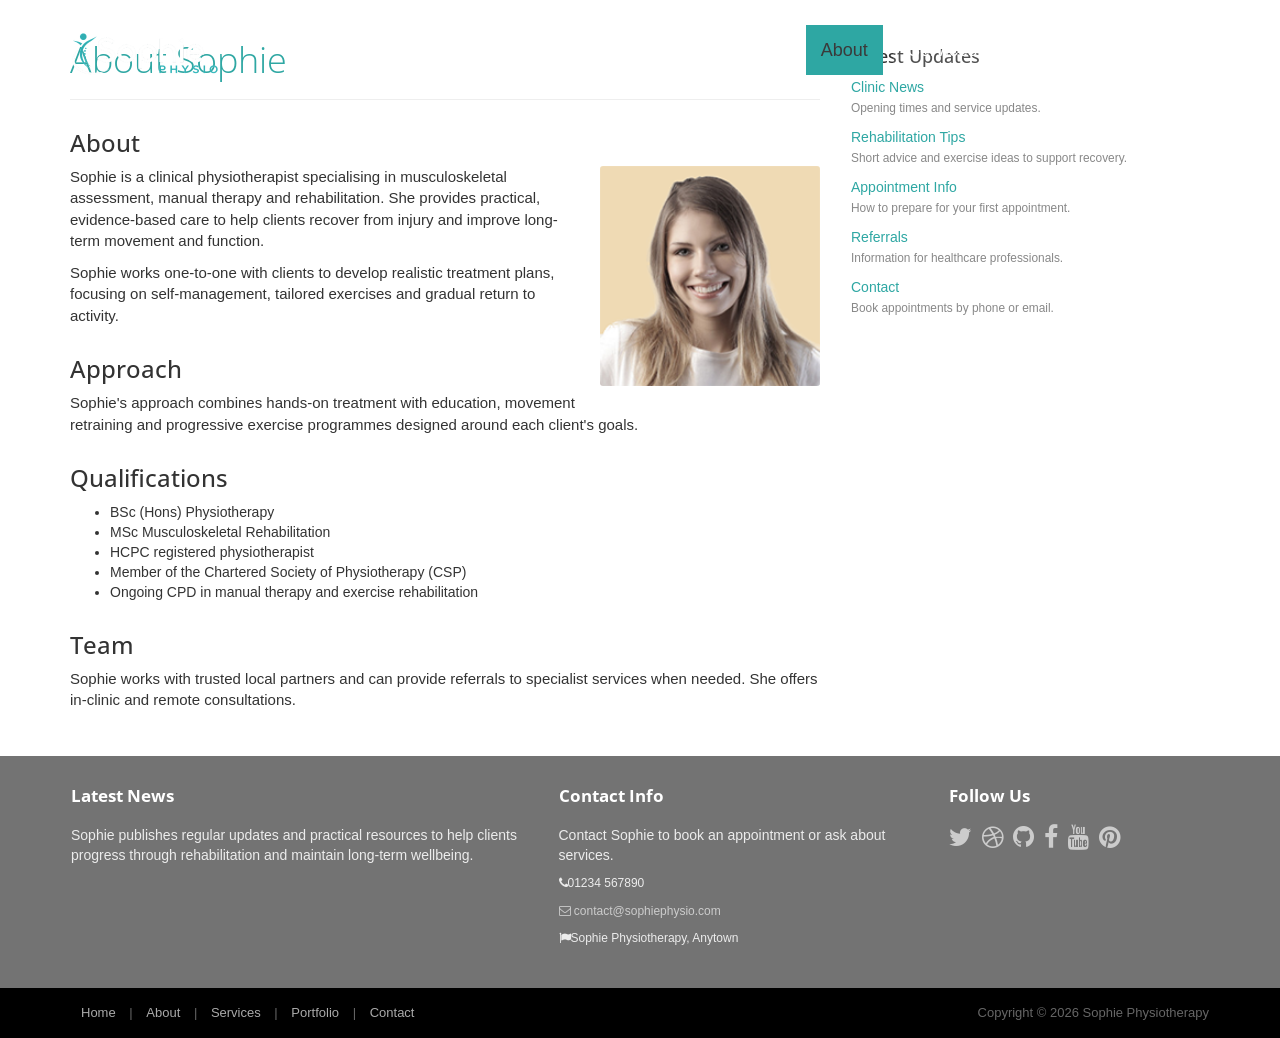
==== commit c43ce392: "updates" ====
--- a/about.html
+++ b/about.html
@@ -35,6 +35,7 @@
 					<li class="active"><a href="about.html">About</a></li>
 					<li><a href="services.html">Services</a></li>
 					<li><a href="portfolio.html">Portfolio</a></li>
+					<li><a href="contact.html">Contact</a></li>
 
 					
 				</ul>
--- a/assets/css/style.css
+++ b/assets/css/style.css
@@ -113,7 +113,7 @@
 	}
 @media (max-width: 767px) {
   body {
-    padding-top: 95px;
+    padding-top: 100px;
   }
   header#head {
     padding-top: 40px;
